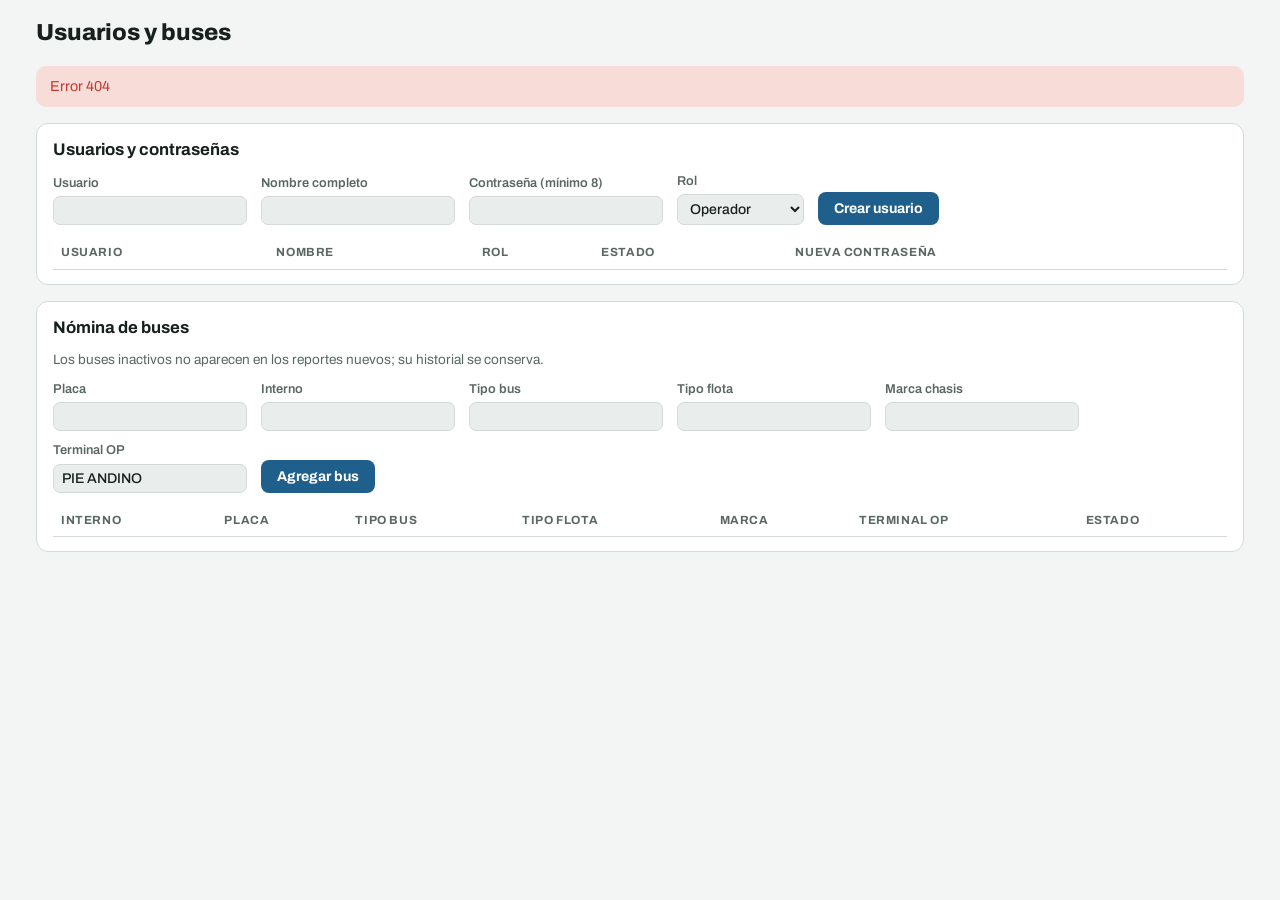
==== static/admin.html @ 320fedee "Control de Flota: reporte diario, usuarios, descarga y dashboards Co-Authored-By: Claude Opus 5.5 <n" ====
<!doctype html>
<html lang="es">
<head>
<meta charset="utf-8">
<meta name="viewport" content="width=device-width,initial-scale=1,viewport-fit=cover">
<title>Usuarios y buses · Control de Flota</title>
<link rel="preconnect" href="https://fonts.googleapis.com">
<link rel="stylesheet" href="https://fonts.googleapis.com/css2?family=Archivo:wght@400;500;600;700;800&family=IBM+Plex+Mono:wght@400;500;600&display=swap">
<link rel="stylesheet" href="/static/base.css">
<style>
h1{font-size:1.45rem;font-weight:800}
.card h2{font-size:1.05rem;margin-bottom:10px}
form.row{margin-bottom:12px}
td .row{gap:6px;align-items:center}
.off td{opacity:.55}
</style>
</head>
<body>
<div class="wrap">
  <h1>Usuarios y buses</h1>
  <div id="msg" class="msg" hidden></div>

  <section class="card pad">
    <h2>Usuarios y contraseñas</h2>
    <form class="row" id="f-u">
      <label class="f">Usuario<input id="u-usuario" required autocomplete="off"></label>
      <label class="f">Nombre completo<input id="u-nombre" required></label>
      <label class="f">Contraseña (mínimo 8)<input id="u-clave" type="password" required minlength="8" autocomplete="new-password"></label>
      <label class="f">Rol<select id="u-rol"><option value="operador">Operador</option><option value="admin">Administrador</option></select></label>
      <button class="btn">Crear usuario</button>
    </form>
    <div class="scroll"><table><thead><tr><th>Usuario</th><th>Nombre</th><th>Rol</th><th>Estado</th><th>Nueva contraseña</th></tr></thead><tbody id="t-u"></tbody></table></div>
  </section>

  <section class="card pad">
    <h2>Nómina de buses</h2>
    <p class="note" style="margin-bottom:10px">Los buses inactivos no aparecen en los reportes nuevos; su historial se conserva.</p>
    <form class="row" id="f-b">
      <label class="f">Placa<input id="b-placa" required></label>
      <label class="f">Interno<input id="b-interno" required></label>
      <label class="f">Tipo bus<input id="b-tipo_bus"></label>
      <label class="f">Tipo flota<input id="b-tipo_flota"></label>
      <label class="f">Marca chasis<input id="b-marca_chasis"></label>
      <label class="f">Terminal OP<input id="b-terminal_op" value="PIE ANDINO"></label>
      <button class="btn">Agregar bus</button>
    </form>
    <div class="scroll"><table><thead><tr><th>Interno</th><th>Placa</th><th>Tipo bus</th><th>Tipo flota</th><th>Marca</th><th>Terminal OP</th><th>Estado</th></tr></thead><tbody id="t-b"></tbody></table></div>
  </section>
</div>
<script src="/static/comun.js"></script>
<script>
const $ = id => document.getElementById(id);
function aviso(t, ok) { const m = $("msg"); m.hidden = false; m.className = "msg " + (ok ? "ok" : "err"); m.textContent = t; window.scrollTo({top: 0, behavior: "smooth"}); }
async function hacer(url, body, okMsg) { try { await api(url, body); aviso(okMsg, true); await cargar(); } catch (x) { aviso(x.message); } }

async function cargar() {
  const d = await api("/api/admin/datos");
  $("t-u").innerHTML = d.usuarios.map(u => `<tr class="${u.activo ? "" : "off"}">
    <td class="mono">${esc(u.usuario)}</td><td>${esc(u.nombre)}</td>
    <td><select data-rol="${u.id}"><option value="operador" ${u.rol === "operador" ? "selected" : ""}>Operador</option><option value="admin" ${u.rol === "admin" ? "selected" : ""}>Administrador</option></select></td>
    <td><button class="btn sec" data-act="${u.id}" data-v="${u.activo ? 0 : 1}">${u.activo ? "Desactivar" : "Activar"}</button></td>
    <td><div class="row"><input type="password" placeholder="Nueva contraseña" data-pw="${u.id}" autocomplete="new-password" minlength="8"><button class="btn sec" data-setpw="${u.id}">Cambiar</button></div></td></tr>`).join("");
  $("t-b").innerHTML = d.buses.map(b => `<tr class="${b.activo ? "" : "off"}"><td class="mono"><b>${esc(b.interno)}</b></td><td class="mono">${esc(b.placa)}</td><td>${esc(b.tipo_bus)}</td><td>${esc(b.tipo_flota)}</td><td>${esc(b.marca_chasis)}</td><td>${esc(b.terminal_op)}</td>
    <td><button class="btn sec" data-bus="${b.id}" data-v="${b.activo ? 0 : 1}">${b.activo ? "Desactivar" : "Activar"}</button></td></tr>`).join("");
}
document.addEventListener("change", e => { const id = e.target.dataset.rol; if (id) hacer(`/api/admin/usuarios/${id}`, {rol: e.target.value}, "Rol actualizado."); });
document.addEventListener("click", e => {
  const t = e.target;
  if (t.dataset.act) hacer(`/api/admin/usuarios/${t.dataset.act}`, {activo: t.dataset.v === "1"}, "Usuario actualizado.");
  if (t.dataset.setpw) { const v = document.querySelector(`[data-pw="${t.dataset.setpw}"]`).value;
    if (v.length < 8) return aviso("La contraseña debe tener al menos 8 caracteres.");
    hacer(`/api/admin/usuarios/${t.dataset.setpw}`, {clave: v}, "Contraseña cambiada."); }
  if (t.dataset.bus) hacer("/api/admin/buses", {id: +t.dataset.bus, activo: t.dataset.v === "1"}, "Bus actualizado.");
});
$("f-u").addEventListener("submit", async e => { e.preventDefault();
  await hacer("/api/admin/usuarios", {usuario: $("u-usuario").value, nombre: $("u-nombre").value, clave: $("u-clave").value, rol: $("u-rol").value}, "Usuario creado.");
  if (!$("msg").classList.contains("err")) e.target.reset(); });
$("f-b").addEventListener("submit", async e => { e.preventDefault();
  const b = {}; ["placa", "interno", "tipo_bus", "tipo_flota", "marca_chasis", "terminal_op"].forEach(k => b[k] = $("b-" + k).value);
  await hacer("/api/admin/buses", b, "Bus agregado.");
  if (!$("msg").classList.contains("err")) e.target.reset(); });
(async () => { await barra("/admin"); await cargar(); })().catch(x => aviso(x.message));
</script>
</body>
</html>
---- static/base.css ----
:root{
  --bg:#f3f5f4; --surface:#ffffff; --surface2:#e9edeb; --fg:#17201c; --muted:#5b6762; --line:#d3dad6;
  --accent:#1f5f8b; --accent-fg:#ffffff; --accent-bg:#dbe9f3;
  --ok:#1e8a4c; --ok-bg:#dcf1e4; --mt:#c8372d; --mt-bg:#f8dcd8; --warn:#a87900; --warn-bg:#fbf0cc;
  --t1:#1f5f8b; --t2:#7a4fb0; --t3:#c06a12; --t4:#6b7470;
  --f-display:"Archivo","Helvetica Neue",Arial,sans-serif;
  --f-mono:"IBM Plex Mono",ui-monospace,Menlo,Consolas,monospace;
}
@media (prefers-color-scheme: dark){:root:not([data-theme="light"]){
  --bg:#101513; --surface:#18201d; --surface2:#212b27; --fg:#e6ece9; --muted:#97a39e; --line:#2e3a35;
  --accent:#6fb2e0; --accent-fg:#0d1a24; --accent-bg:#1a2d3b;
  --ok:#4cc97f; --ok-bg:#173826; --mt:#f0705f; --mt-bg:#43201c; --warn:#f0c33c; --warn-bg:#3b3114;
  --t1:#6fb2e0; --t2:#b38ee6; --t3:#f0a050; --t4:#9aa5a0; color-scheme:dark }}
:root[data-theme="dark"]{
  --bg:#101513; --surface:#18201d; --surface2:#212b27; --fg:#e6ece9; --muted:#97a39e; --line:#2e3a35;
  --accent:#6fb2e0; --accent-fg:#0d1a24; --accent-bg:#1a2d3b;
  --ok:#4cc97f; --ok-bg:#173826; --mt:#f0705f; --mt-bg:#43201c; --warn:#f0c33c; --warn-bg:#3b3114;
  --t1:#6fb2e0; --t2:#b38ee6; --t3:#f0a050; --t4:#9aa5a0; color-scheme:dark }
*{box-sizing:border-box}
[hidden]{display:none!important}
html{-webkit-text-size-adjust:100%}
body{margin:0;background:var(--bg);color:var(--fg);font-family:var(--f-display);font-size:15px;line-height:1.45}
.wrap{max-width:1240px;margin:0 auto;padding-block:16px 48px;padding-left:max(16px,env(safe-area-inset-left,0px));padding-right:max(16px,env(safe-area-inset-right,0px));display:flex;flex-direction:column;gap:16px}
h1,h2,h3{margin:0;text-wrap:balance}
.mono{font-family:var(--f-mono);font-variant-numeric:tabular-nums}
.muted{color:var(--muted)}
.note{font-size:.85rem;color:var(--muted);margin:0}

/* Barra superior */
.top{position:sticky;top:0;z-index:20;background:var(--surface);border-bottom:1px solid var(--line)}
.top .in{max-width:1240px;margin:0 auto;padding:10px 16px;display:flex;gap:12px 20px;align-items:center;flex-wrap:wrap}
.brand{font-weight:800;font-size:1.05rem;letter-spacing:-.01em;display:flex;gap:8px;align-items:center}
.brand svg{width:22px;height:22px;color:var(--accent)}
.nav{display:flex;gap:4px;flex-wrap:wrap}
.nav a{color:var(--fg);text-decoration:none;font-weight:600;font-size:.9rem;padding:6px 12px;border-radius:8px}
.nav a[aria-current="page"]{background:var(--accent-bg);color:var(--accent)}
.who{margin-left:auto;display:flex;gap:8px;align-items:center;font-size:.85rem;color:var(--muted)}
.linkbtn{background:none;border:0;color:var(--accent);font:600 .85rem var(--f-display);cursor:pointer;padding:4px}

.card{background:var(--surface);border:1px solid var(--line);border-radius:12px}
.pad{padding:14px 16px}
.tabs{display:flex;gap:6px;flex-wrap:wrap}
.tabs button{font:600 .9rem var(--f-display);border:1px solid var(--line);background:var(--surface2);color:var(--fg);padding:8px 14px;border-radius:999px;cursor:pointer}
.tabs button[aria-selected="true"]{background:var(--accent);color:var(--accent-fg);border-color:var(--accent)}
.btn{font:700 .88rem var(--f-display);border:0;border-radius:8px;padding:9px 16px;cursor:pointer;background:var(--accent);color:var(--accent-fg);white-space:nowrap;text-decoration:none;display:inline-flex;align-items:center;gap:6px}
.btn.sec{background:var(--surface2);color:var(--fg);border:1px solid var(--line)}
.btn[disabled]{opacity:.5;cursor:default}
button:focus-visible,select:focus-visible,input:focus-visible,a:focus-visible{outline:2px solid var(--accent);outline-offset:2px}
select,input,textarea{font:500 .88rem var(--f-display);color:var(--fg);background:var(--surface2);border:1px solid var(--line);border-radius:7px;padding:6px 8px;max-width:100%}
label.f{display:flex;flex-direction:column;gap:4px;font-size:.8rem;color:var(--muted);font-weight:600}
.row{display:flex;flex-wrap:wrap;gap:10px 14px;align-items:flex-end}
.pill{display:inline-flex;align-items:center;gap:6px;font:600 .78rem var(--f-display);padding:3px 10px;border-radius:999px;white-space:nowrap}
.pill i{width:8px;height:8px;border-radius:50%;display:inline-block;background:currentColor}
.p-ok{background:var(--ok-bg);color:var(--ok)} .p-mt{background:var(--mt-bg);color:var(--mt)}
.p-warn{background:var(--warn-bg);color:var(--warn)} .p-info{background:var(--accent-bg);color:var(--accent)}
.msg{padding:10px 14px;border-radius:10px;font-size:.9rem}
.msg.ok{background:var(--ok-bg);color:var(--ok)} .msg.err{background:var(--mt-bg);color:var(--mt)}
.msg.info{background:var(--accent-bg);color:var(--accent)} .msg.warn{background:var(--warn-bg);color:var(--warn)}
.scroll{overflow-x:auto;-webkit-overflow-scrolling:touch}
table{border-collapse:collapse;width:100%}
th,td{text-align:left;padding:7px 8px;border-bottom:1px solid var(--line);font-size:.86rem;vertical-align:middle}
th{font-size:.74rem;text-transform:uppercase;letter-spacing:.05em;color:var(--muted);font-weight:700;background:var(--surface);position:sticky;top:0}
dialog{border:1px solid var(--line);border-radius:12px;background:var(--surface);color:var(--fg);padding:18px;max-width:min(420px,calc(100vw - 32px))}
dialog::backdrop{background:rgb(0 0 0 / .4)}
.kpis{display:grid;grid-template-columns:repeat(auto-fit,minmax(150px,1fr));gap:10px}
.kpi{background:var(--surface);border:1px solid var(--line);border-radius:12px;padding:12px 14px}
.kpi span{display:block;font-size:.74rem;text-transform:uppercase;letter-spacing:.06em;color:var(--muted);font-weight:700}
.kpi b{font:700 1.7rem var(--f-mono);font-variant-numeric:tabular-nums}
.kpi small{display:block;color:var(--muted);font-size:.8rem}
@media (max-width:640px){.top{position:static}.who{margin-left:0;flex-wrap:wrap}}
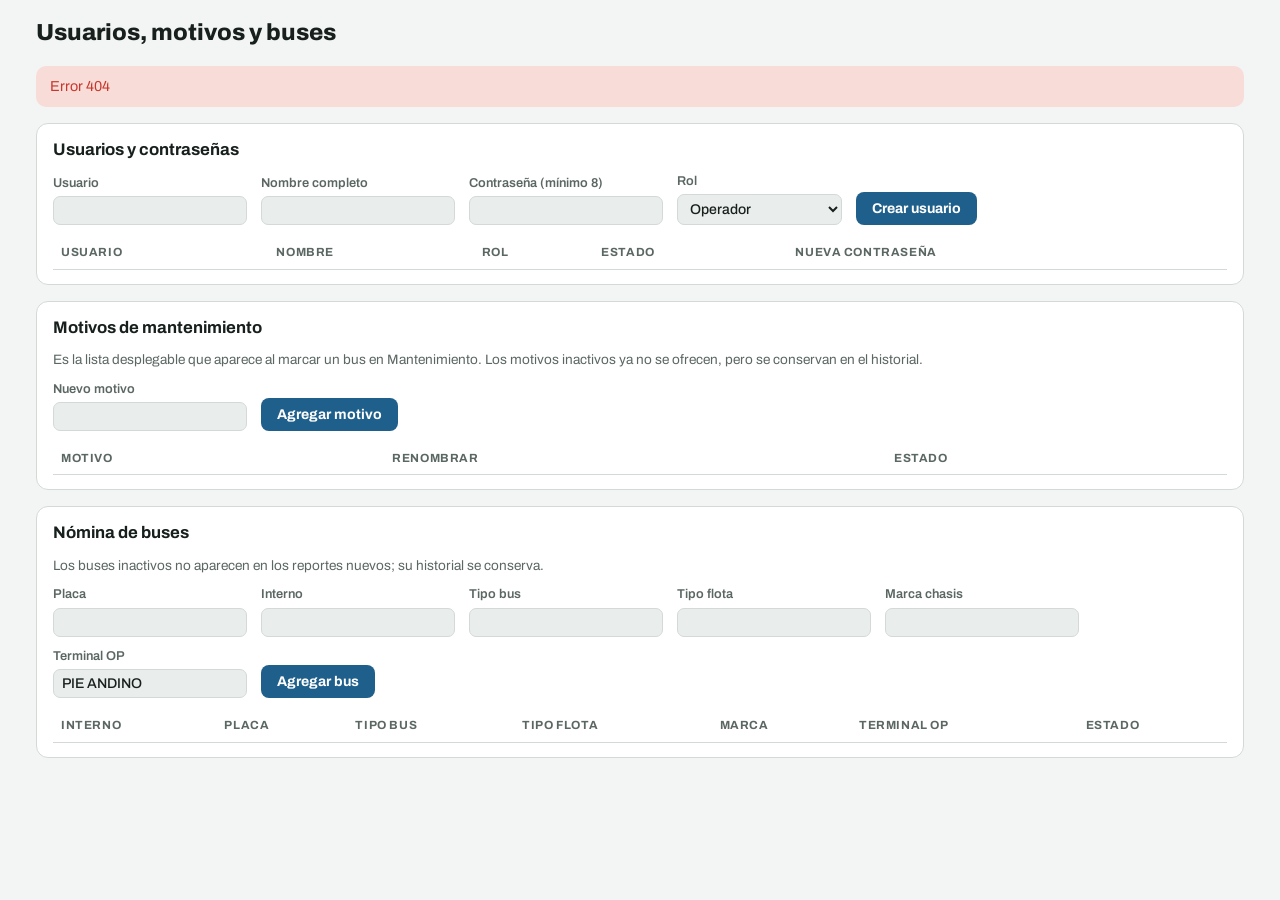
==== commit 9ea4e90a: "Guardado automático, historial de cambios, estado por fecha y hora, motivos de mantenimiento y perfi" ====
--- a/static/admin.html
+++ b/static/admin.html
@@ -17,7 +17,7 @@
 </head>
 <body>
 <div class="wrap">
-  <h1>Usuarios y buses</h1>
+  <h1>Usuarios, motivos y buses</h1>
   <div id="msg" class="msg" hidden></div>
 
   <section class="card pad">
@@ -26,10 +26,20 @@
       <label class="f">Usuario<input id="u-usuario" required autocomplete="off"></label>
       <label class="f">Nombre completo<input id="u-nombre" required></label>
       <label class="f">Contraseña (mínimo 8)<input id="u-clave" type="password" required minlength="8" autocomplete="new-password"></label>
-      <label class="f">Rol<select id="u-rol"><option value="operador">Operador</option><option value="admin">Administrador</option></select></label>
+      <label class="f">Rol<select id="u-rol"><option value="operador">Operador</option><option value="admin">Administrador</option><option value="invitado">Invitado (no guarda)</option></select></label>
       <button class="btn">Crear usuario</button>
     </form>
     <div class="scroll"><table><thead><tr><th>Usuario</th><th>Nombre</th><th>Rol</th><th>Estado</th><th>Nueva contraseña</th></tr></thead><tbody id="t-u"></tbody></table></div>
+  </section>
+
+  <section class="card pad">
+    <h2>Motivos de mantenimiento</h2>
+    <p class="note" style="margin-bottom:10px">Es la lista desplegable que aparece al marcar un bus en Mantenimiento. Los motivos inactivos ya no se ofrecen, pero se conservan en el historial.</p>
+    <form class="row" id="f-m">
+      <label class="f">Nuevo motivo<input id="m-nombre" required maxlength="120"></label>
+      <button class="btn">Agregar motivo</button>
+    </form>
+    <div class="scroll"><table><thead><tr><th>Motivo</th><th>Renombrar</th><th>Estado</th></tr></thead><tbody id="t-m"></tbody></table></div>
   </section>
 
   <section class="card pad">
@@ -57,11 +67,14 @@
   const d = await api("/api/admin/datos");
   $("t-u").innerHTML = d.usuarios.map(u => `<tr class="${u.activo ? "" : "off"}">
     <td class="mono">${esc(u.usuario)}</td><td>${esc(u.nombre)}</td>
-    <td><select data-rol="${u.id}"><option value="operador" ${u.rol === "operador" ? "selected" : ""}>Operador</option><option value="admin" ${u.rol === "admin" ? "selected" : ""}>Administrador</option></select></td>
+    <td><select data-rol="${u.id}"><option value="operador" ${u.rol === "operador" ? "selected" : ""}>Operador</option><option value="admin" ${u.rol === "admin" ? "selected" : ""}>Administrador</option><option value="invitado" ${u.rol === "invitado" ? "selected" : ""}>Invitado (no guarda)</option></select></td>
     <td><button class="btn sec" data-act="${u.id}" data-v="${u.activo ? 0 : 1}">${u.activo ? "Desactivar" : "Activar"}</button></td>
     <td><div class="row"><input type="password" placeholder="Nueva contraseña" data-pw="${u.id}" autocomplete="new-password" minlength="8"><button class="btn sec" data-setpw="${u.id}">Cambiar</button></div></td></tr>`).join("");
   $("t-b").innerHTML = d.buses.map(b => `<tr class="${b.activo ? "" : "off"}"><td class="mono"><b>${esc(b.interno)}</b></td><td class="mono">${esc(b.placa)}</td><td>${esc(b.tipo_bus)}</td><td>${esc(b.tipo_flota)}</td><td>${esc(b.marca_chasis)}</td><td>${esc(b.terminal_op)}</td>
     <td><button class="btn sec" data-bus="${b.id}" data-v="${b.activo ? 0 : 1}">${b.activo ? "Desactivar" : "Activar"}</button></td></tr>`).join("");
+  $("t-m").innerHTML = d.motivos.map(m => `<tr class="${m.activo ? "" : "off"}"><td><b>${esc(m.nombre)}</b></td>
+    <td><div class="row"><input data-mn="${m.id}" value="${esc(m.nombre)}" maxlength="120"><button class="btn sec" data-mren="${m.id}">Guardar</button></div></td>
+    <td><button class="btn sec" data-mot="${m.id}" data-v="${m.activo ? 0 : 1}">${m.activo ? "Desactivar" : "Activar"}</button></td></tr>`).join("");
 }
 document.addEventListener("change", e => { const id = e.target.dataset.rol; if (id) hacer(`/api/admin/usuarios/${id}`, {rol: e.target.value}, "Rol actualizado."); });
 document.addEventListener("click", e => {
@@ -70,10 +83,15 @@
   if (t.dataset.setpw) { const v = document.querySelector(`[data-pw="${t.dataset.setpw}"]`).value;
     if (v.length < 8) return aviso("La contraseña debe tener al menos 8 caracteres.");
     hacer(`/api/admin/usuarios/${t.dataset.setpw}`, {clave: v}, "Contraseña cambiada."); }
+  if (t.dataset.mot) hacer("/api/admin/motivos", {id: +t.dataset.mot, activo: t.dataset.v === "1"}, "Motivo actualizado.");
+  if (t.dataset.mren) hacer("/api/admin/motivos", {id: +t.dataset.mren, nombre: document.querySelector(`[data-mn="${t.dataset.mren}"]`).value}, "Motivo renombrado.");
   if (t.dataset.bus) hacer("/api/admin/buses", {id: +t.dataset.bus, activo: t.dataset.v === "1"}, "Bus actualizado.");
 });
 $("f-u").addEventListener("submit", async e => { e.preventDefault();
   await hacer("/api/admin/usuarios", {usuario: $("u-usuario").value, nombre: $("u-nombre").value, clave: $("u-clave").value, rol: $("u-rol").value}, "Usuario creado.");
+  if (!$("msg").classList.contains("err")) e.target.reset(); });
+$("f-m").addEventListener("submit", async e => { e.preventDefault();
+  await hacer("/api/admin/motivos", {nombre: $("m-nombre").value}, "Motivo agregado.");
   if (!$("msg").classList.contains("err")) e.target.reset(); });
 $("f-b").addEventListener("submit", async e => { e.preventDefault();
   const b = {}; ["placa", "interno", "tipo_bus", "tipo_flota", "marca_chasis", "terminal_op"].forEach(k => b[k] = $("b-" + k).value);
--- a/static/base.css
+++ b/static/base.css
@@ -28,7 +28,7 @@
 
 /* Barra superior */
 .top{position:sticky;top:0;z-index:20;background:var(--surface);border-bottom:1px solid var(--line)}
-.top .in{max-width:1240px;margin:0 auto;padding:10px 16px;display:flex;gap:12px 20px;align-items:center;flex-wrap:wrap}
+.top .in{max-width:none;margin:0 auto;padding:10px 16px;display:flex;gap:12px 20px;align-items:center;flex-wrap:wrap}
 .brand{font-weight:800;font-size:1.05rem;letter-spacing:-.01em;display:flex;gap:8px;align-items:center}
 .brand svg{width:22px;height:22px;color:var(--accent)}
 .nav{display:flex;gap:4px;flex-wrap:wrap}
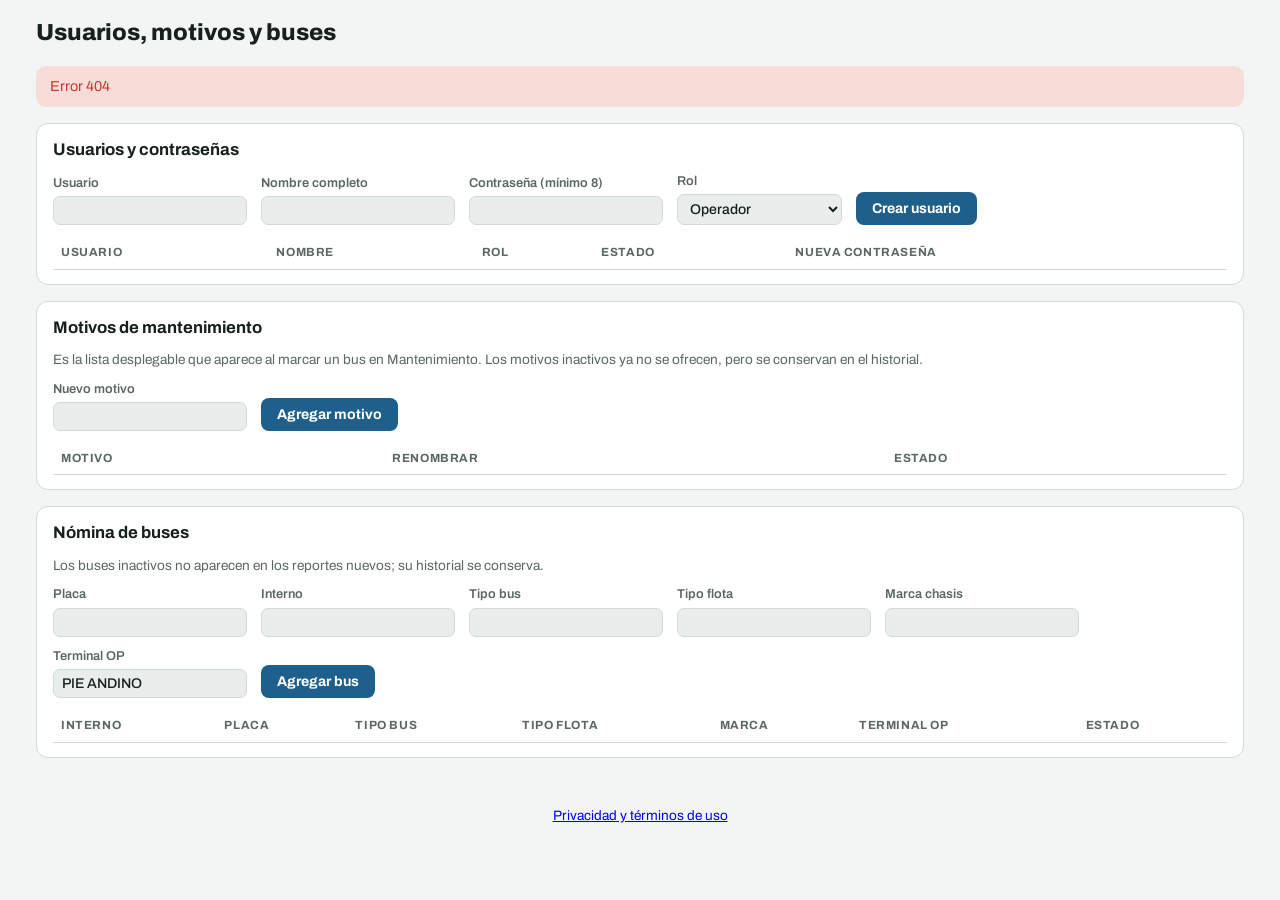
==== commit fa9c19a4: "Textos legales base (privacidad, términos y aviso de tratamiento) y página /legal enlazada desde la " ====
--- a/static/admin.html
+++ b/static/admin.html
@@ -99,5 +99,6 @@
   if (!$("msg").classList.contains("err")) e.target.reset(); });
 (async () => { await barra("/admin"); await cargar(); })().catch(x => aviso(x.message));
 </script>
+<p class="note" style="text-align:center;padding:0 16px 24px"><a href="/legal">Privacidad y términos de uso</a></p>
 </body>
 </html>
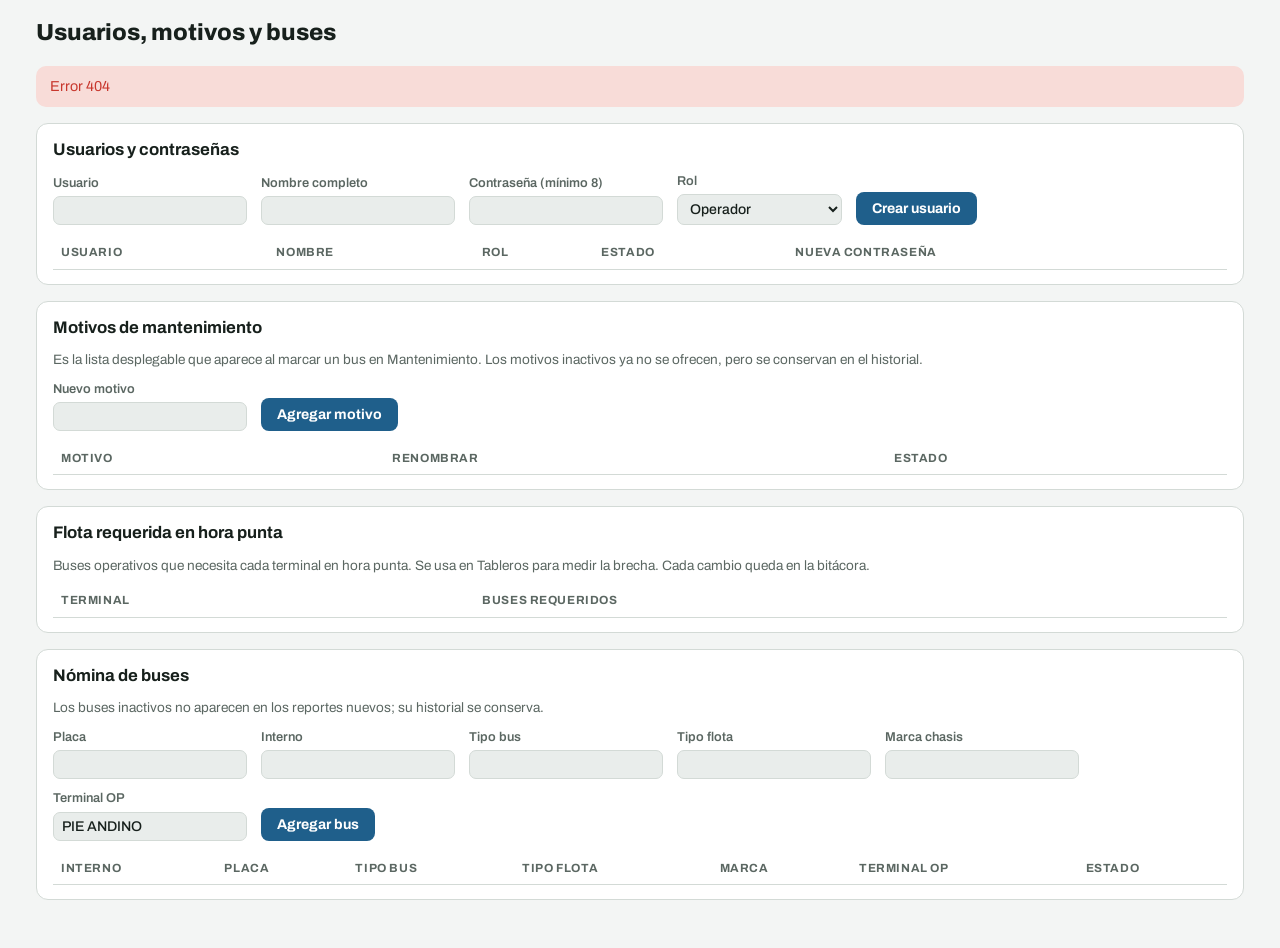
==== commit 0b69705b: "Tableros: evolución por estatus, reiterativos, disponibilidad por hora, hora punta vs meta y más Pan" ====
--- a/static/admin.html
+++ b/static/admin.html
@@ -43,6 +43,12 @@
   </section>
 
   <section class="card pad">
+    <h2>Flota requerida en hora punta</h2>
+    <p class="note" style="margin-bottom:10px" id="n-metas">Buses operativos que necesita cada terminal en hora punta. Se usa en Tableros para medir la brecha. Cada cambio queda en la bitácora.</p>
+    <div class="scroll"><table><thead><tr><th>Terminal</th><th>Buses requeridos</th></tr></thead><tbody id="t-metas"></tbody></table></div>
+  </section>
+
+  <section class="card pad">
     <h2>Nómina de buses</h2>
     <p class="note" style="margin-bottom:10px">Los buses inactivos no aparecen en los reportes nuevos; su historial se conserva.</p>
     <form class="row" id="f-b">
@@ -72,6 +78,9 @@
     <td><div class="row"><input type="password" placeholder="Nueva contraseña" data-pw="${u.id}" autocomplete="new-password" minlength="8"><button class="btn sec" data-setpw="${u.id}">Cambiar</button></div></td></tr>`).join("");
   $("t-b").innerHTML = d.buses.map(b => `<tr class="${b.activo ? "" : "off"}"><td class="mono"><b>${esc(b.interno)}</b></td><td class="mono">${esc(b.placa)}</td><td>${esc(b.tipo_bus)}</td><td>${esc(b.tipo_flota)}</td><td>${esc(b.marca_chasis)}</td><td>${esc(b.terminal_op)}</td>
     <td><button class="btn sec" data-bus="${b.id}" data-v="${b.activo ? 0 : 1}">${b.activo ? "Desactivar" : "Activar"}</button></td></tr>`).join("");
+  $("n-metas").textContent = `Buses operativos que necesita cada terminal en hora punta (${d.horas_punta.map(h => String(h).padStart(2, "0")).join(", ")} h). Se usa en Tableros para medir la brecha. Cada cambio queda en la bitácora.`;
+  $("t-metas").innerHTML = d.terminales.map(t => `<tr><td><b>${esc(t)}</b></td>
+    <td><div class="row"><input type="number" min="0" max="1000" step="1" data-meta="${esc(t)}" value="${d.metas[t] ?? ""}" placeholder="Sin meta" style="width:110px"><button class="btn sec" data-gmeta="${esc(t)}">Guardar</button></div></td></tr>`).join("");
   $("t-m").innerHTML = d.motivos.map(m => `<tr class="${m.activo ? "" : "off"}"><td><b>${esc(m.nombre)}</b></td>
     <td><div class="row"><input data-mn="${m.id}" value="${esc(m.nombre)}" maxlength="120"><button class="btn sec" data-mren="${m.id}">Guardar</button></div></td>
     <td><button class="btn sec" data-mot="${m.id}" data-v="${m.activo ? 0 : 1}">${m.activo ? "Desactivar" : "Activar"}</button></td></tr>`).join("");
@@ -85,6 +94,7 @@
     hacer(`/api/admin/usuarios/${t.dataset.setpw}`, {clave: v}, "Contraseña cambiada."); }
   if (t.dataset.mot) hacer("/api/admin/motivos", {id: +t.dataset.mot, activo: t.dataset.v === "1"}, "Motivo actualizado.");
   if (t.dataset.mren) hacer("/api/admin/motivos", {id: +t.dataset.mren, nombre: document.querySelector(`[data-mn="${t.dataset.mren}"]`).value}, "Motivo renombrado.");
+  if (t.dataset.gmeta) hacer("/api/admin/metas", {terminal: t.dataset.gmeta, requeridos: document.querySelector(`[data-meta="${t.dataset.gmeta}"]`).value}, "Meta guardada.");
   if (t.dataset.bus) hacer("/api/admin/buses", {id: +t.dataset.bus, activo: t.dataset.v === "1"}, "Bus actualizado.");
 });
 $("f-u").addEventListener("submit", async e => { e.preventDefault();
@@ -99,6 +109,5 @@
   if (!$("msg").classList.contains("err")) e.target.reset(); });
 (async () => { await barra("/admin"); await cargar(); })().catch(x => aviso(x.message));
 </script>
-<p class="note" style="text-align:center;padding:0 16px 24px"><a href="/legal">Privacidad y términos de uso</a></p>
 </body>
 </html>
--- a/static/base.css
+++ b/static/base.css
@@ -35,7 +35,7 @@
 .nav a{color:var(--fg);text-decoration:none;font-weight:600;font-size:.9rem;padding:6px 12px;border-radius:8px}
 .nav a[aria-current="page"]{background:var(--accent-bg);color:var(--accent)}
 .who{margin-left:auto;display:flex;gap:8px;align-items:center;font-size:.85rem;color:var(--muted)}
-.linkbtn{background:none;border:0;color:var(--accent);font:600 .85rem var(--f-display);cursor:pointer;padding:4px}
+.linkbtn{background:none;border:0;text-decoration:none;color:var(--accent);font:600 .85rem var(--f-display);cursor:pointer;padding:4px}
 
 .card{background:var(--surface);border:1px solid var(--line);border-radius:12px}
 .pad{padding:14px 16px}
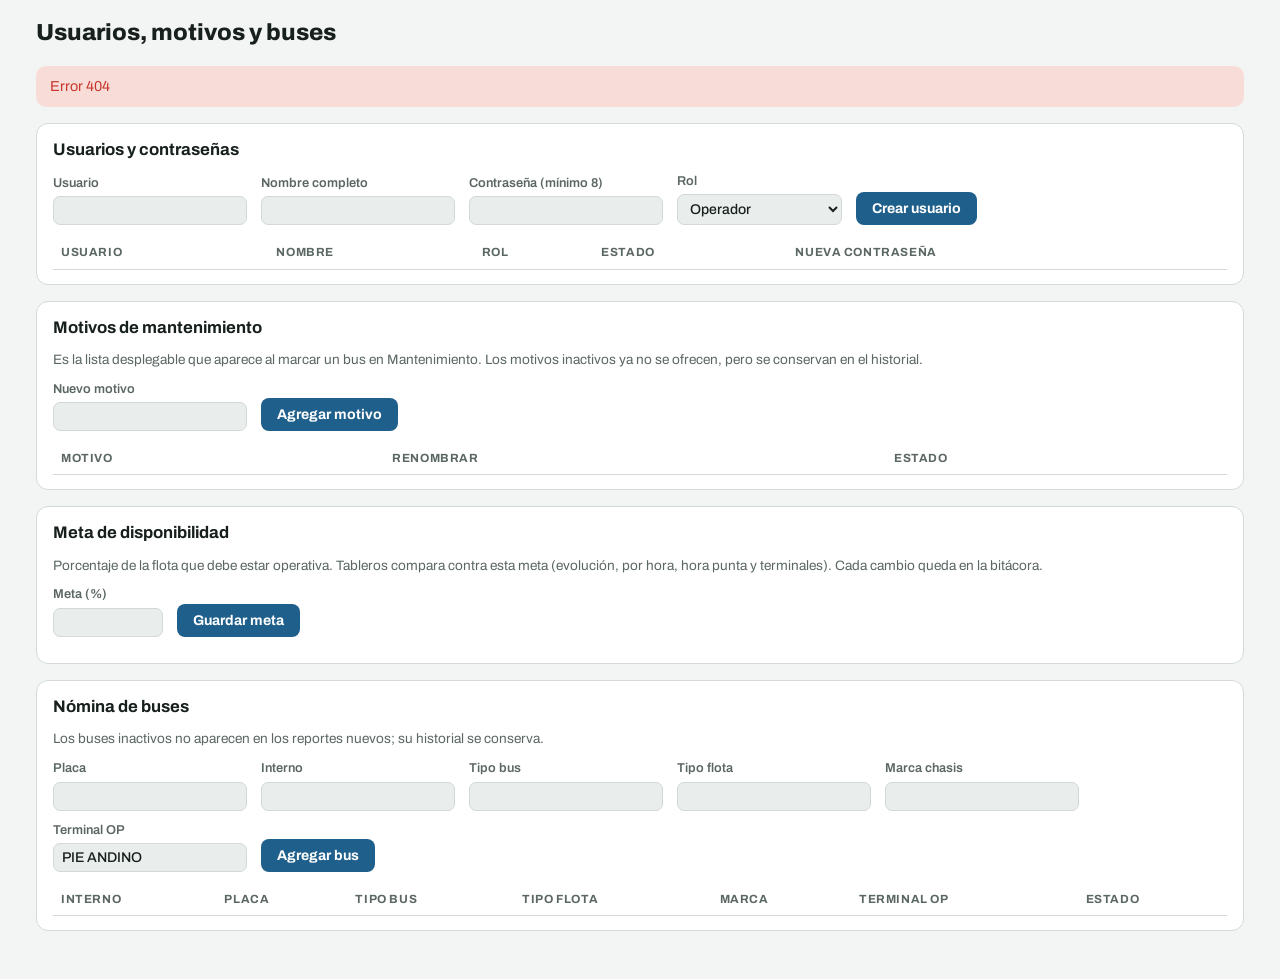
==== commit 33543af9: "Meta de disponibilidad parametrizable (95% por defecto) en Tableros - Tabla `parametros` solo-agrega" ====
--- a/static/admin.html
+++ b/static/admin.html
@@ -43,9 +43,12 @@
   </section>
 
   <section class="card pad">
-    <h2>Flota requerida en hora punta</h2>
-    <p class="note" style="margin-bottom:10px" id="n-metas">Buses operativos que necesita cada terminal en hora punta. Se usa en Tableros para medir la brecha. Cada cambio queda en la bitácora.</p>
-    <div class="scroll"><table><thead><tr><th>Terminal</th><th>Buses requeridos</th></tr></thead><tbody id="t-metas"></tbody></table></div>
+    <h2>Meta de disponibilidad</h2>
+    <p class="note" style="margin-bottom:10px">Porcentaje de la flota que debe estar operativa. Tableros compara contra esta meta (evolución, por hora, hora punta y terminales). Cada cambio queda en la bitácora.</p>
+    <form class="row" id="f-meta">
+      <label class="f">Meta (%)<input id="meta" type="number" min="1" max="100" step="0.1" required style="width:110px"></label>
+      <button class="btn">Guardar meta</button>
+    </form>
   </section>
 
   <section class="card pad">
@@ -78,9 +81,7 @@
     <td><div class="row"><input type="password" placeholder="Nueva contraseña" data-pw="${u.id}" autocomplete="new-password" minlength="8"><button class="btn sec" data-setpw="${u.id}">Cambiar</button></div></td></tr>`).join("");
   $("t-b").innerHTML = d.buses.map(b => `<tr class="${b.activo ? "" : "off"}"><td class="mono"><b>${esc(b.interno)}</b></td><td class="mono">${esc(b.placa)}</td><td>${esc(b.tipo_bus)}</td><td>${esc(b.tipo_flota)}</td><td>${esc(b.marca_chasis)}</td><td>${esc(b.terminal_op)}</td>
     <td><button class="btn sec" data-bus="${b.id}" data-v="${b.activo ? 0 : 1}">${b.activo ? "Desactivar" : "Activar"}</button></td></tr>`).join("");
-  $("n-metas").textContent = `Buses operativos que necesita cada terminal en hora punta (${d.horas_punta.map(h => String(h).padStart(2, "0")).join(", ")} h). Se usa en Tableros para medir la brecha. Cada cambio queda en la bitácora.`;
-  $("t-metas").innerHTML = d.terminales.map(t => `<tr><td><b>${esc(t)}</b></td>
-    <td><div class="row"><input type="number" min="0" max="1000" step="1" data-meta="${esc(t)}" value="${d.metas[t] ?? ""}" placeholder="Sin meta" style="width:110px"><button class="btn sec" data-gmeta="${esc(t)}">Guardar</button></div></td></tr>`).join("");
+  $("meta").value = d.meta;
   $("t-m").innerHTML = d.motivos.map(m => `<tr class="${m.activo ? "" : "off"}"><td><b>${esc(m.nombre)}</b></td>
     <td><div class="row"><input data-mn="${m.id}" value="${esc(m.nombre)}" maxlength="120"><button class="btn sec" data-mren="${m.id}">Guardar</button></div></td>
     <td><button class="btn sec" data-mot="${m.id}" data-v="${m.activo ? 0 : 1}">${m.activo ? "Desactivar" : "Activar"}</button></td></tr>`).join("");
@@ -94,7 +95,6 @@
     hacer(`/api/admin/usuarios/${t.dataset.setpw}`, {clave: v}, "Contraseña cambiada."); }
   if (t.dataset.mot) hacer("/api/admin/motivos", {id: +t.dataset.mot, activo: t.dataset.v === "1"}, "Motivo actualizado.");
   if (t.dataset.mren) hacer("/api/admin/motivos", {id: +t.dataset.mren, nombre: document.querySelector(`[data-mn="${t.dataset.mren}"]`).value}, "Motivo renombrado.");
-  if (t.dataset.gmeta) hacer("/api/admin/metas", {terminal: t.dataset.gmeta, requeridos: document.querySelector(`[data-meta="${t.dataset.gmeta}"]`).value}, "Meta guardada.");
   if (t.dataset.bus) hacer("/api/admin/buses", {id: +t.dataset.bus, activo: t.dataset.v === "1"}, "Bus actualizado.");
 });
 $("f-u").addEventListener("submit", async e => { e.preventDefault();
@@ -103,6 +103,7 @@
 $("f-m").addEventListener("submit", async e => { e.preventDefault();
   await hacer("/api/admin/motivos", {nombre: $("m-nombre").value}, "Motivo agregado.");
   if (!$("msg").classList.contains("err")) e.target.reset(); });
+$("f-meta").addEventListener("submit", e => { e.preventDefault(); hacer("/api/admin/meta", {meta: $("meta").value}, "Meta de disponibilidad guardada."); });
 $("f-b").addEventListener("submit", async e => { e.preventDefault();
   const b = {}; ["placa", "interno", "tipo_bus", "tipo_flota", "marca_chasis", "terminal_op"].forEach(k => b[k] = $("b-" + k).value);
   await hacer("/api/admin/buses", b, "Bus agregado.");
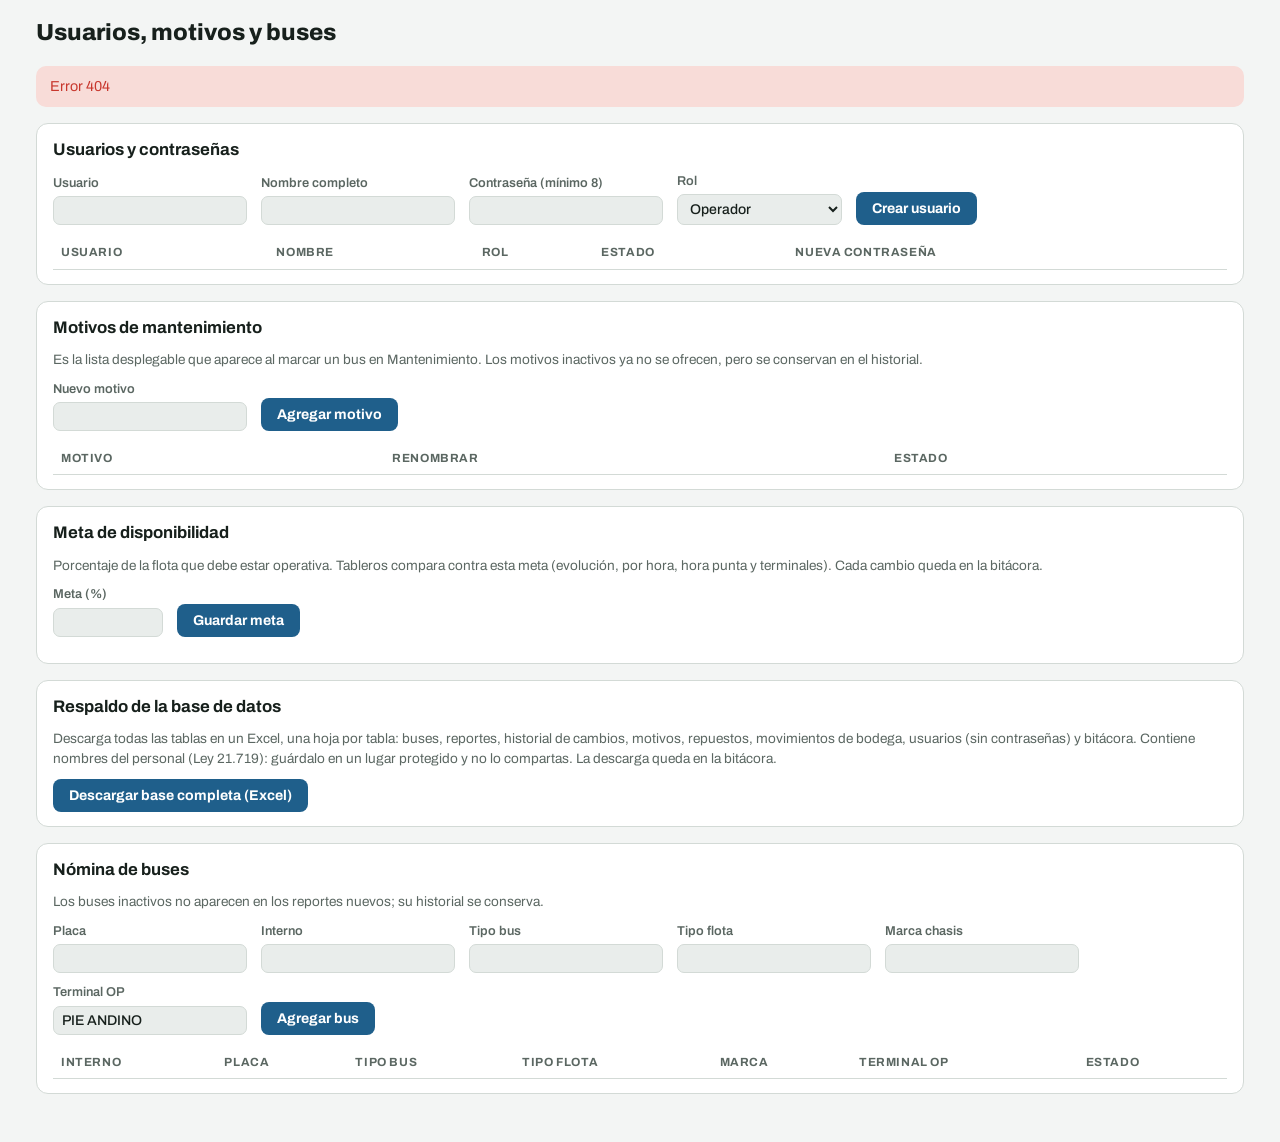
==== commit 5c625dd8: "Tablero y descarga del gasto de OT cerradas; respaldo de la base completa para el admin Co-Authored-" ====
--- a/static/admin.html
+++ b/static/admin.html
@@ -49,6 +49,12 @@
       <label class="f">Meta (%)<input id="meta" type="number" min="1" max="100" step="0.1" required style="width:110px"></label>
       <button class="btn">Guardar meta</button>
     </form>
+  </section>
+
+  <section class="card pad">
+    <h2>Respaldo de la base de datos</h2>
+    <p class="note" style="margin-bottom:10px">Descarga todas las tablas en un Excel, una hoja por tabla: buses, reportes, historial de cambios, motivos, repuestos, movimientos de bodega, usuarios (sin contraseñas) y bitácora. Contiene nombres del personal (Ley 21.719): guárdalo en un lugar protegido y no lo compartas. La descarga queda en la bitácora.</p>
+    <a class="btn" href="/api/admin/respaldo.xlsx">Descargar base completa (Excel)</a>
   </section>
 
   <section class="card pad">
